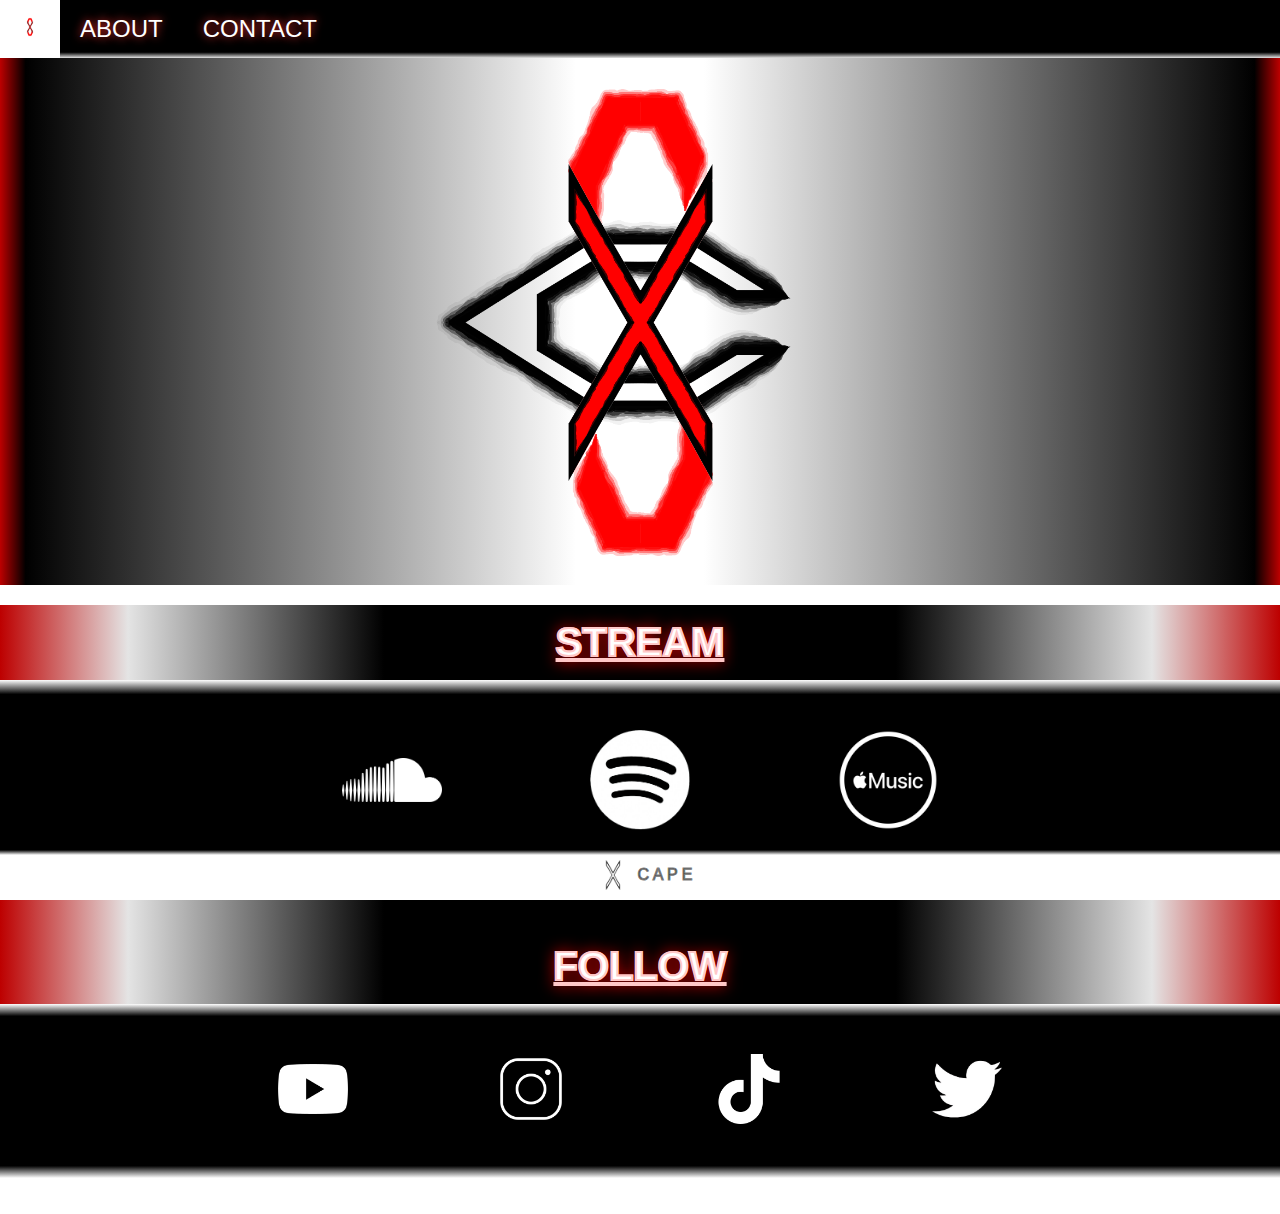
==== index.html @ 113b6c29 "fix? 1" ====
<!DOCTYPE html>

<html>

    <head>
        <title>S-CAPE
        </title>
    </head>

    <link href="P.Styling.css" rel="stylesheet" type="text/css">

    <body>

        <div class="external">

            <a href="index.html"><img src="../Images/SLOGO S.png" height =20px></a>
                &nbsp;&nbsp;&nbsp;&nbsp;&nbsp;&nbsp;&nbsp;&nbsp;&nbsp;&nbsp;
            <a href="P.About.html">ABOUT</a>
                &nbsp;&nbsp;&nbsp;&nbsp;&nbsp;&nbsp;&nbsp;&nbsp;&nbsp;&nbsp;
            <a href="mailto:morphman1618@gmail.com">CONTACT</a>

        </div>

        <div class="homeimage">

            <img src="../Images/SLOGO.png" width="525px">

        </div>

        <div class="headertext">
            
            STREAM

        </div>
        
        <div class="header">
            <a href="https://soundcloud.com/legit-dabs69?utm_source=clipboard&utm_medium=text&utm_campaign=social_sharing">
                <img src="../Images/HEADER Soundcloud.png" width="100px"></a>
                &nbsp;&nbsp;&nbsp;&nbsp;&nbsp;&nbsp;&nbsp;&nbsp;&nbsp;&nbsp;
       
        
            <a href="https://open.spotify.com/">
                <img src="../Images/1 SPOTIFY HEADER.png" width="100px"></a>
                &nbsp;&nbsp;&nbsp;&nbsp;&nbsp;&nbsp;&nbsp;&nbsp;&nbsp;&nbsp;
        
            <a href="https://music.apple.com/us/browse">
                <img src="../Images/APPLE HEADER.png" width="100px"></a>    
        </div>

        <div class="headertext">

            <br>
            FOLLOW

        </div>

        <div class="header">

            <a href="https://youtube.com/">
                <img src="../Images/YOUTUBE HEADER.png" width="70px"></a>
                &nbsp;&nbsp;&nbsp;&nbsp;&nbsp;&nbsp;&nbsp;&nbsp;&nbsp;&nbsp;
            <a href="https://instagram.com/s_cape.prod?igsh=MWdxN3doaDFocDU2cA==">
                <img src="../Images/HEAD Instagram.png" width="70px"></a>
                &nbsp;&nbsp;&nbsp;&nbsp;&nbsp;&nbsp;&nbsp;&nbsp;&nbsp;&nbsp;
            <a href="https://www.tiktok.com/en/">
                <img src="../Images/TIKTOK HEADER.png" width="70px"></a>
                &nbsp;&nbsp;&nbsp;&nbsp;&nbsp;&nbsp;&nbsp;&nbsp;&nbsp;&nbsp;
            <a href="https://twitter.com/?lang=en">
                <img src="../Images/TWITTER HEADER.png" width="70px"></a>


        </div>

        <div class = "bottombar">

            <img src="../Images/SLOGO X.png" height="50px">C A P E
    
        </div>

            <br>
            <br>

    </body>

</html>
---- P.Styling.css ----
.header {
    background: rgb(255,255,255);
        background: linear-gradient(180deg, rgba(255,255,255,1) 0%, rgba(0,0,0,1) 7%, rgba(0,0,0,1) 93%, rgba(255,255,255,1) 100%);
    overflow: hidden;
    text-align: center;
    justify-content: center;
    align-items: center;
    
}

.header a {
    display: inline-block;
    width: auto;
    height: auto;
    vertical-align: middle;
    padding: 50px 50px 50px 50px;
    block-size: 100%;
}

.header a:hover {
    background: rgb(189, 0, 10);
}

.headertext {
    background: rgb(189, 0, 0);
        background: linear-gradient(90deg, rgba(189,0,0,1) 0%, rgba(228,228,228,1) 10%, rgba(0,0,0,1) 30%, rgba(0,0,0,1) 70%, rgba(228,228,228,1) 90%, rgba(189,0,0,1) 100%);
    font-size: 40px;
    color: white;
    font-weight: bold;
    text-decoration: underline;
    text-align: center;
    font-family: 'Gill Sans', 'Gill Sans MT', Calibri, 'Trebuchet MS', sans-serif ;
    padding-top: 15px;
    padding-bottom: 15px;
    text-shadow: rgb(255, 0, 0) 0 0 15px;
    -webkit-text-stroke-width: 2px;
    -webkit-text-stroke-color: rgb(255, 200, 200);
}

.header:hover {
    background: rgb(189,0,0);
        background: linear-gradient(180deg, rgba(189,0,0,1) 0%, rgba(0,0,0,1) 7%, rgba(0,0,0,1) 93%, rgba(189,0,0,1) 100%);
    
}

.external {
    text-align: left;
    font-size: x-large;
    overflow: hidden;
    color: rgb(255, 255, 255);
    background: rgb(228,228,228);
        background: linear-gradient(0deg, rgba(228,228,228,1) 0%, rgba(0,0,0,1) 10%);
    font-family:'Gill Sans', 'Gill Sans MT', Calibri, 'Trebuchet MS', sans-serif;
    position: fixed;
    top: 0;
    width: 100%;
    
}

.external a {
    color: white;
    text-decoration: none;
    text-shadow: rgb(255, 51, 51) 0 0 10px;
    padding: 15px 20px;
    display: block;
    text-align: center;
    font-size: x-large;
    float: left;
}


.external a:hover {
    color:rgb(0, 0, 0);
    text-shadow: rgb(188, 0, 0) 0 0 15px;
    background:rgb(255, 255, 255)
}

.bottombar {
    background: rgb(228,228,228);
        background: linear-gradient(180deg, rgba(0,0,0,1) 0%, rgb(255, 255, 255) 10%);
    color: black;
    font-family:'Gill Sans', 'Gill Sans MT', Calibri, 'Trebuchet MS', sans-serif;
    width: 100% ;
    position: fixed;
    bottom: 0;
    text-align: center;
    display: flex;
    justify-content: center;
    align-items: center;
    -webkit-text-stroke-width: 1px;
    -webkit-text-stroke-color: gray;
}

.ABOUTtopnav {
    text-align: center;
    font-size: large;
    background: rgb(255, 255, 255);
        background: linear-gradient(0deg, rgb(190, 0, 0) 0%, rgb(0, 0, 0) 10%);
    font-family:'Gill Sans', 'Gill Sans MT', Calibri, 'Trebuchet MS', sans-serif;
    padding-top: 80px;
    padding-bottom: 20px;
    margin-left: 0;
}

.ABOUTtopnav a {
    color: white;
    text-decoration: none;
    text-shadow: rgb(255, 51, 51) 0 0 10px;
    padding: 30px;
    margin-left: 0;
    
}

.ABOUTtopnav a:hover{
    text-decoration: underline overline;
    color: rgb(190, 0, 0);
    margin-left: 0;
}

.ABOUTbody {
    text-align: center;
    font-family:'Gill Sans', 'Gill Sans MT', Calibri, 'Trebuchet MS', sans-serif;
    background: rgb(255, 255, 255);
        background: linear-gradient(0deg, rgb(190, 0, 0) 0%, rgb(0, 0, 0) 10%);
    color: white;
    font-size: medium;
    float: none;
    padding-bottom: 40px;
    padding-top: 20px;
    padding-left:25%;
    padding-right:25%;
    margin-bottom: 20px;
    margin-left: 0;
}

li {
    list-style-type: none;
    text-align: center;
    font-family:'Gill Sans', 'Gill Sans MT', Calibri, 'Trebuchet MS', sans-serif;
    padding: 0;
    margin-left: 0;
    margin-left: 0;
    padding-left: 0;
}

ul {
    margin-bottom: 49px;
    margin-left: 0;
    padding-left: 0;
}

html, body { 
    margin: 0;
    padding: 0;
    margin-left: 0;
    padding-left: 0;
}

h1 {
    color:white;
    font-size: x-large;
    margin-left: 0;
    padding: 20px;
    text-shadow: rgb(255, 0, 0) 0 0 10px;
}

h1:hover {
    color:rgb(255, 0, 0);
}

h2{
    background: rgb(255, 255, 255);
        background: linear-gradient(180deg, rgb(255, 0, 0) 0%, rgb(255, 255, 255) 7%, rgb(255, 255, 255) 60%, rgb(0, 0, 0) 100%);
    color: black;
    font-size: xx-large;
    padding: 50px;
    margin-bottom: 0;
    margin-top: 0;
    margin-left: 0;
    text-decoration: underline;
    
}

.ABOUTleft {
    text-align: center;
    font-family:'Gill Sans', 'Gill Sans MT', Calibri, 'Trebuchet MS', sans-serif;
    float: left;
    width: 50%;
    height: 500px;
    background: rgb(255, 255, 255);
        background: linear-gradient(0deg, rgb(190, 0, 0) 0%, rgb(0, 0, 0) 10%);
    color: white;
    font-size: medium;
    margin: 0;
    display: flex;
    justify-content: center;
    align-items: center;
    margin-left: 0;

}

.ABOUTleft a {
    text-decoration: none;
    padding-left: 30px;
}

.ABOUTleft a:hover {
    text-shadow: rgb(255, 0, 0) 0 0 15px;
}


.ABOUTright {
    text-align: center;
    font-family:'Gill Sans', 'Gill Sans MT', Calibri, 'Trebuchet MS', sans-serif;
    float: right;
    width: 50%;
    height: 500px;
    background: rgb(255, 255, 255);
        background: linear-gradient(0deg, rgb(190, 0, 0) 0%, rgb(0, 0, 0) 10%);
    color: white;
    font-size: medium;
    margin: 0;
    display: flex;
    justify-content: center;
    align-items: center;
    margin-left: 0;

}

.ABOUTright a {
    text-decoration: none;
    padding-right: 5px;
    
}

.ABOUTright a:hover {
    text-shadow: rgb(255, 0, 0) 0 0 15px;
}

.ABOUTrow {
    overflow: hidden;
    margin-left: 0;
    
}

p {
    padding-left: 5%;
    padding-right: 5%;

}

.ABOUThomeimage {
    display: flex;
    justify-content: center;
    align-items: center;
    background: rgb(189, 0, 0);
        background: linear-gradient(90deg, rgba(189,0,0,1) 0%, rgb(0, 0, 0) 2%, rgb(255, 255, 255) 45%, rgb(255, 255, 255) 55%, rgb(0, 0, 0) 98%, rgba(189,0,0,1) 100%);
}

.homeimage {
    padding-top: 60px;
    margin-bottom: 20px;
    display: flex;
    justify-content: center;
    align-items: center;
    background: rgb(189, 0, 0);
        background: linear-gradient(90deg, rgba(189,0,0,1) 0%, rgb(0, 0, 0) 2%, rgb(255, 255, 255) 45%, rgb(255, 255, 255) 55%, rgb(0, 0, 0) 98%, rgba(189,0,0,1) 100%);
}
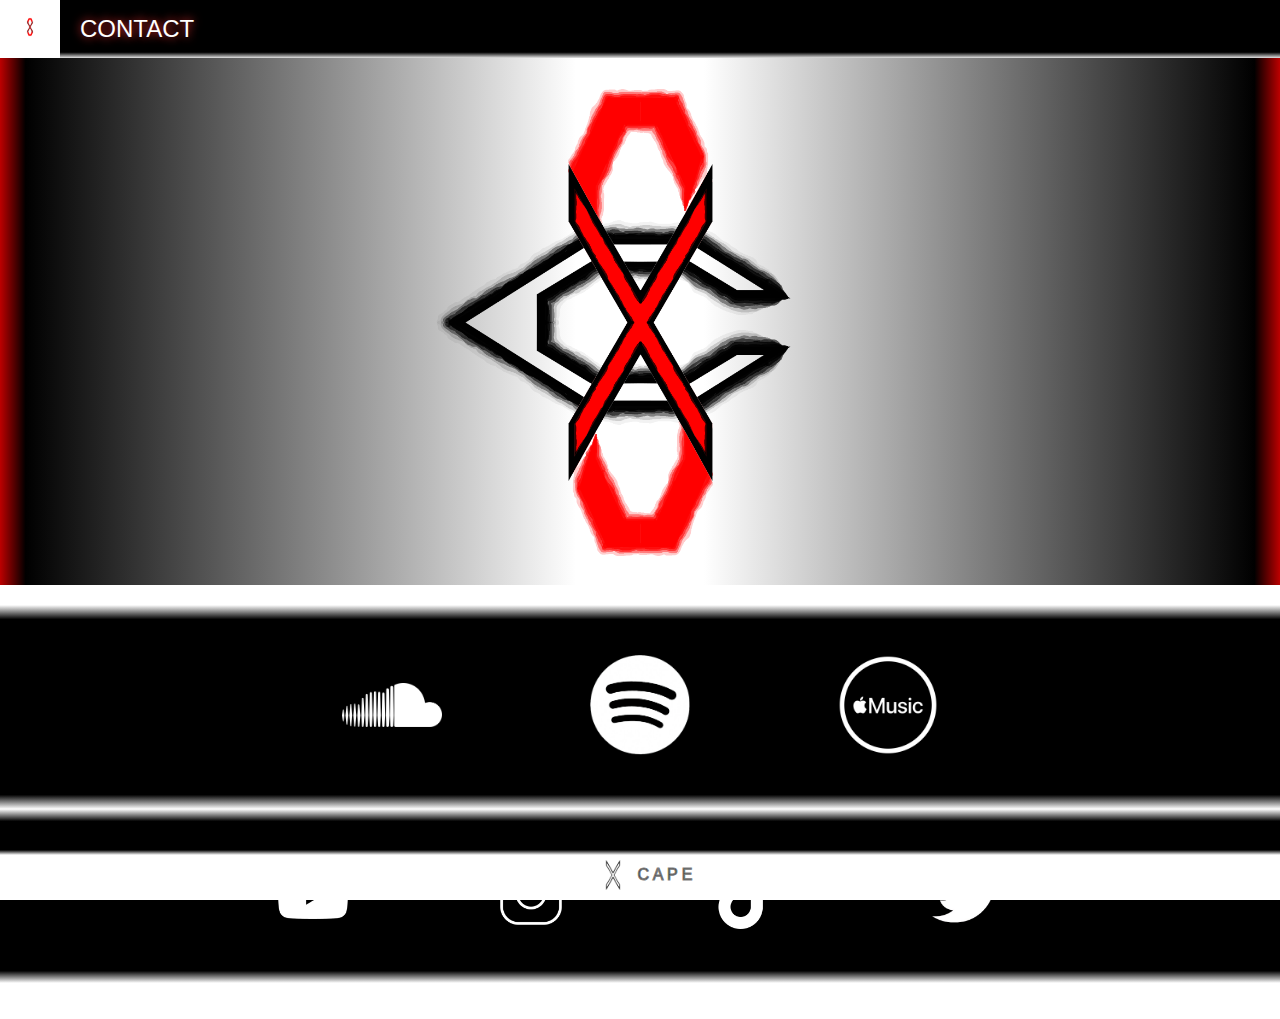
==== commit f1c2d7a4: "Update index.html" ====
--- a/index.html
+++ b/index.html
@@ -15,8 +15,6 @@
 
             <a href="index.html"><img src="../Images/SLOGO S.png" height =20px></a>
                 &nbsp;&nbsp;&nbsp;&nbsp;&nbsp;&nbsp;&nbsp;&nbsp;&nbsp;&nbsp;
-            <a href="P.About.html">ABOUT</a>
-                &nbsp;&nbsp;&nbsp;&nbsp;&nbsp;&nbsp;&nbsp;&nbsp;&nbsp;&nbsp;
             <a href="mailto:morphman1618@gmail.com">CONTACT</a>
 
         </div>
@@ -24,12 +22,6 @@
         <div class="homeimage">
 
             <img src="../Images/SLOGO.png" width="525px">
-
-        </div>
-
-        <div class="headertext">
-            
-            STREAM
 
         </div>
         
@@ -45,13 +37,6 @@
         
             <a href="https://music.apple.com/us/browse">
                 <img src="../Images/APPLE HEADER.png" width="100px"></a>    
-        </div>
-
-        <div class="headertext">
-
-            <br>
-            FOLLOW
-
         </div>
 
         <div class="header">
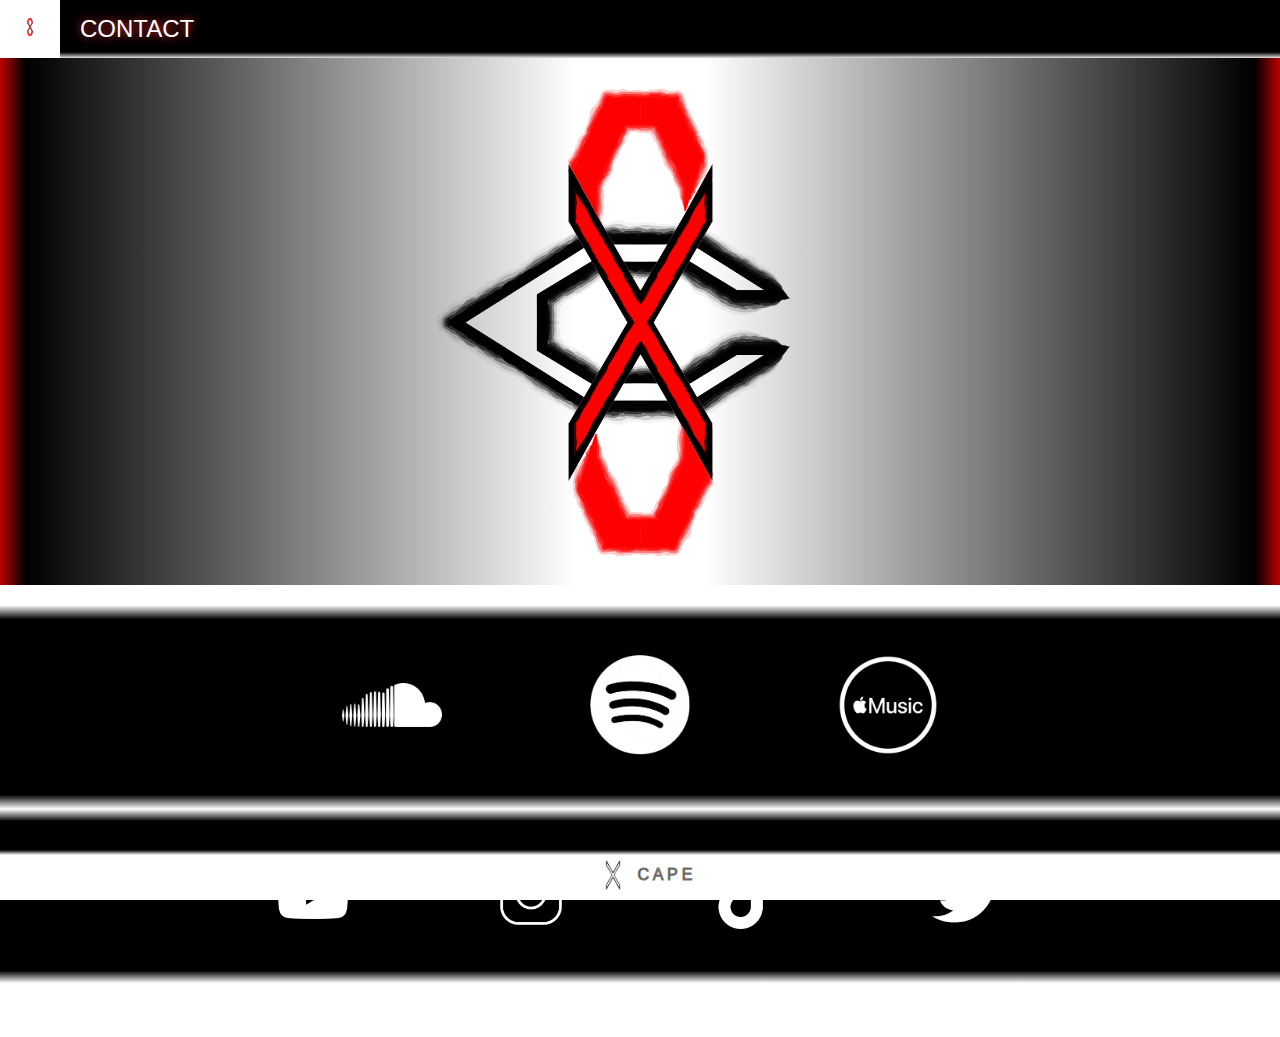
==== commit 50837cf4: "Update index.html" ====
--- a/index.html
+++ b/index.html
@@ -64,6 +64,7 @@
 
             <br>
             <br>
+            <br>
 
     </body>
 
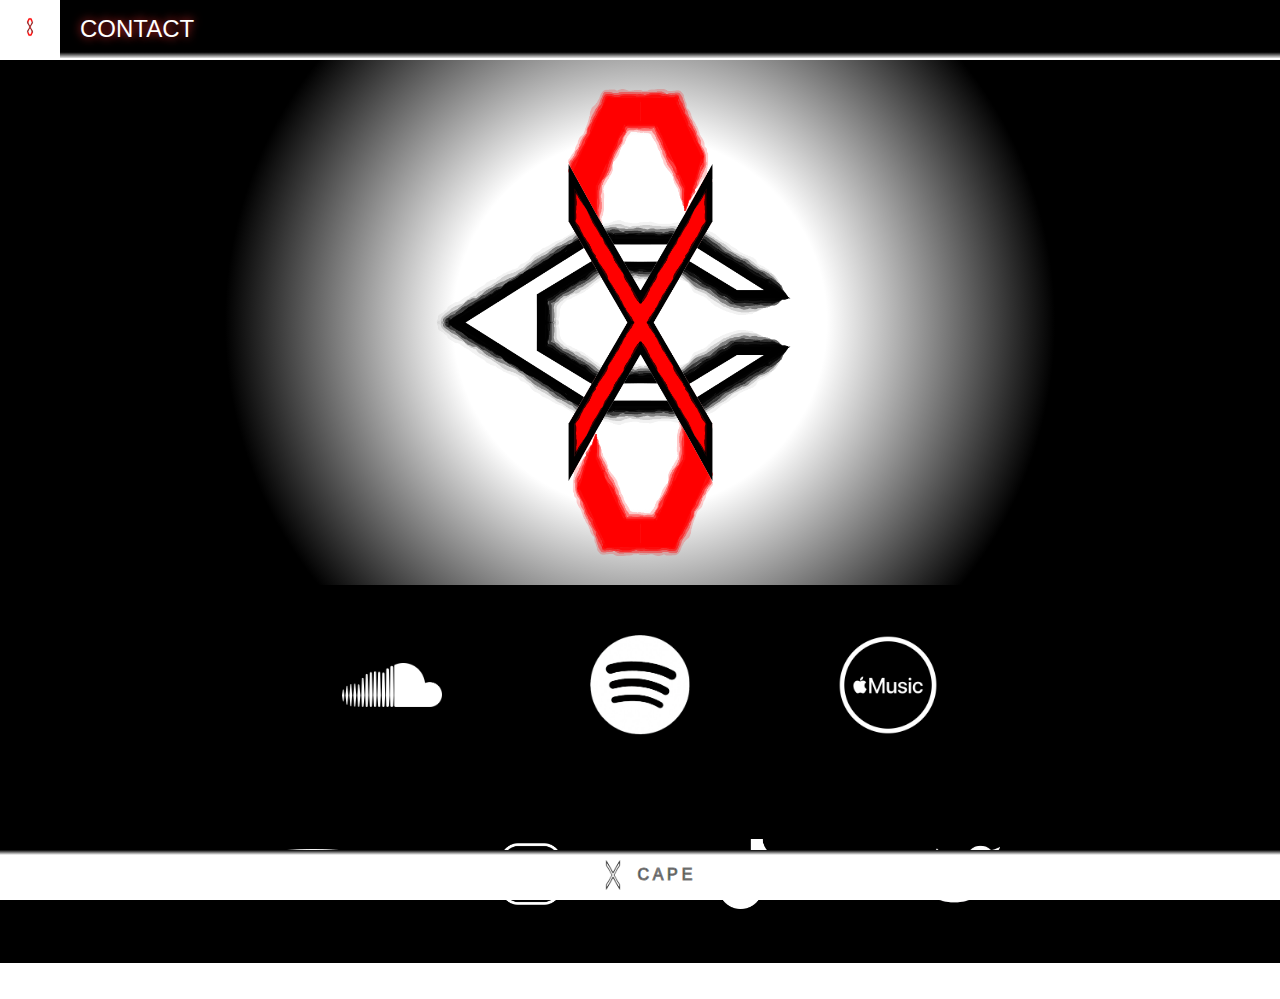
==== commit 5033b852: "Fixes" ====
--- a/index.html
+++ b/index.html
@@ -64,7 +64,6 @@
 
             <br>
             <br>
-            <br>
 
     </body>
 
--- a/P.Styling.css
+++ b/P.Styling.css
@@ -1,6 +1,5 @@
 .header {
-    background: rgb(255,255,255);
-        background: linear-gradient(180deg, rgba(255,255,255,1) 0%, rgba(0,0,0,1) 7%, rgba(0,0,0,1) 93%, rgba(255,255,255,1) 100%);
+    background: black;
     overflow: hidden;
     text-align: center;
     justify-content: center;
@@ -258,11 +257,11 @@
 }
 
 .homeimage {
-    padding-top: 60px;
-    margin-bottom: 20px;
-    display: flex;
-    justify-content: center;
-    align-items: center;
-    background: rgb(189, 0, 0);
-        background: linear-gradient(90deg, rgba(189,0,0,1) 0%, rgb(0, 0, 0) 2%, rgb(255, 255, 255) 45%, rgb(255, 255, 255) 55%, rgb(0, 0, 0) 98%, rgba(189,0,0,1) 100%);
+    margin-top: 60px;
+    margin-bottom: 0px;
+    display: flex;
+    justify-content: center;
+    align-items: center;
+    background: rgb(255, 255, 255);
+background: radial-gradient(circle, rgb(255, 255, 255) 27%, rgba(0,0,0,1) 60%, rgba(0,0,0,1) 100%);
 }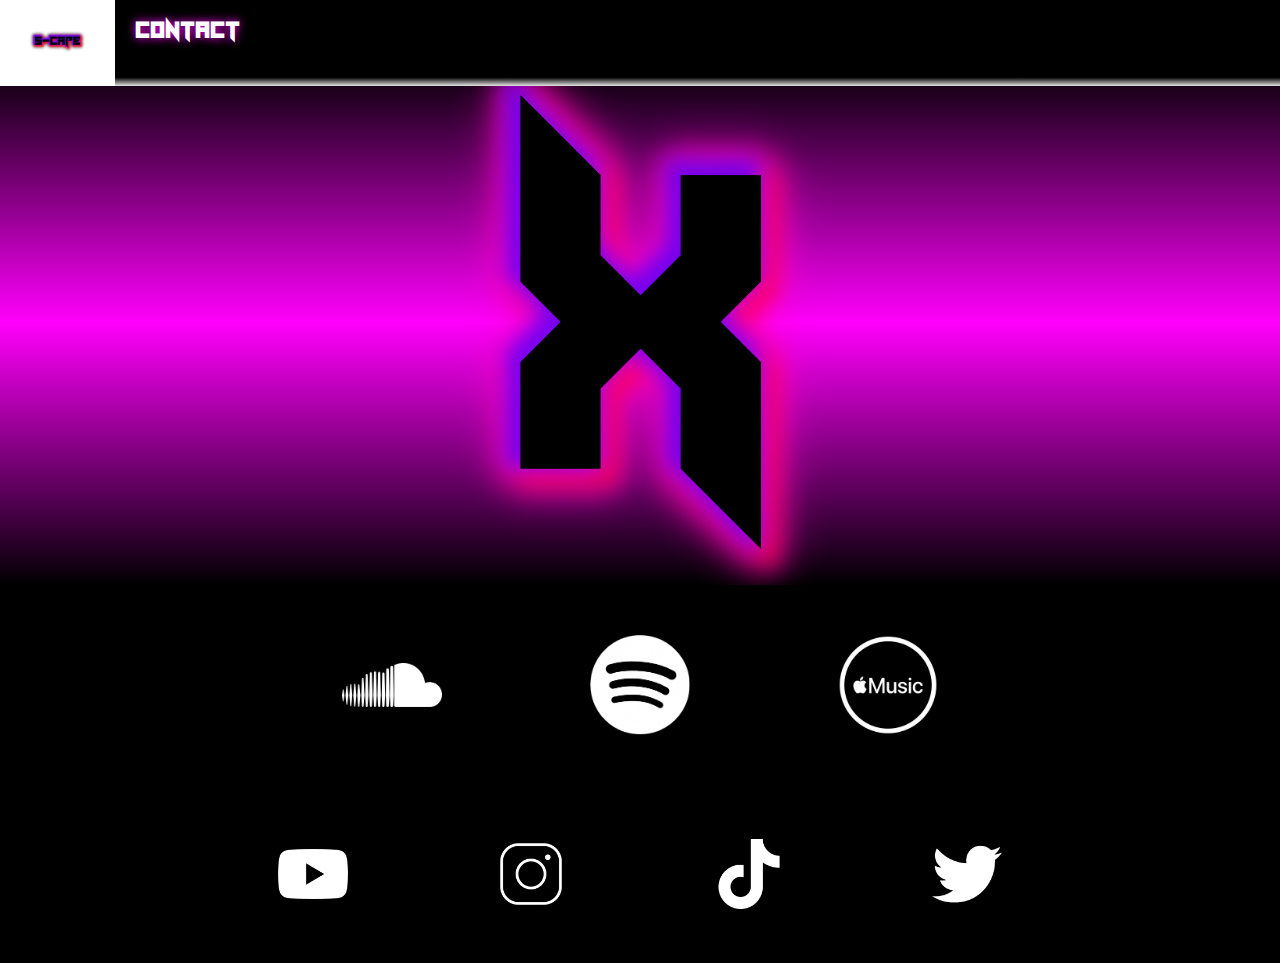
==== commit cf5d5326: "Update index.html" ====
--- a/index.html
+++ b/index.html
@@ -13,7 +13,7 @@
 
         <div class="external">
 
-            <a href="index.html"><img src="../Images/SLOGO S.png" height =20px></a>
+            <a href="index.html"><img src="../Images/New LOGO text SITE.png" height =50px></a>
                 &nbsp;&nbsp;&nbsp;&nbsp;&nbsp;&nbsp;&nbsp;&nbsp;&nbsp;&nbsp;
             <a href="mailto:morphman1618@gmail.com">CONTACT</a>
 
@@ -21,7 +21,7 @@
 
         <div class="homeimage">
 
-            <img src="../Images/SLOGO.png" width="525px">
+            <img src="../Images/New LOGO x SITE.png" width="525px">
 
         </div>
         
@@ -53,18 +53,6 @@
             <a href="https://twitter.com/?lang=en">
                 <img src="../Images/TWITTER HEADER.png" width="70px"></a>
 
-
-        </div>
-
-        <div class = "bottombar">
-
-            <img src="../Images/SLOGO X.png" height="50px">C A P E
-    
-        </div>
-
-            <br>
-            <br>
-
     </body>
 
 </html>--- a/P.Styling.css
+++ b/P.Styling.css
@@ -17,12 +17,12 @@
 }
 
 .header a:hover {
-    background: rgb(189, 0, 10);
+    background: rgb(255, 0, 251);
 }
 
 .headertext {
-    background: rgb(189, 0, 0);
-        background: linear-gradient(90deg, rgba(189,0,0,1) 0%, rgba(228,228,228,1) 10%, rgba(0,0,0,1) 30%, rgba(0,0,0,1) 70%, rgba(228,228,228,1) 90%, rgba(189,0,0,1) 100%);
+    background: rgb(255, 0, 251);
+        background: linear-gradient(90deg, rgba(255, 0, 251) 0%, rgba(228,228,228,1) 10%, rgba(0,0,0,1) 30%, rgba(0,0,0,1) 70%, rgba(228,228,228,1) 90%, rgba(255, 0, 251) 100%);
     font-size: 40px;
     color: white;
     font-weight: bold;
@@ -31,15 +31,20 @@
     font-family: 'Gill Sans', 'Gill Sans MT', Calibri, 'Trebuchet MS', sans-serif ;
     padding-top: 15px;
     padding-bottom: 15px;
-    text-shadow: rgb(255, 0, 0) 0 0 15px;
+    text-shadow: rgb(255, 0, 251) 0 0 15px;
     -webkit-text-stroke-width: 2px;
     -webkit-text-stroke-color: rgb(255, 200, 200);
 }
 
 .header:hover {
-    background: rgb(189,0,0);
-        background: linear-gradient(180deg, rgba(189,0,0,1) 0%, rgba(0,0,0,1) 7%, rgba(0,0,0,1) 93%, rgba(189,0,0,1) 100%);
-    
+    background: rgb(255, 0, 251);
+        background: linear-gradient(180deg, rgba(255, 0, 251) 0%, rgba(0,0,0,1) 7%, rgba(0,0,0,1) 93%, rgba(255, 0, 251) 100%);
+    
+}
+
+@font-face {
+    font-family: Neon Energy X;
+    src: url('NEON ENERGY X.TTF');
 }
 
 .external {
@@ -48,18 +53,16 @@
     overflow: hidden;
     color: rgb(255, 255, 255);
     background: rgb(228,228,228);
-        background: linear-gradient(0deg, rgba(228,228,228,1) 0%, rgba(0,0,0,1) 10%);
-    font-family:'Gill Sans', 'Gill Sans MT', Calibri, 'Trebuchet MS', sans-serif;
-    position: fixed;
+        background: linear-gradient(0deg, rgba(228,228,228,1) 0%, rgba(0,0,0,1) 10%);position: fixed;
     top: 0;
     width: 100%;
-    
+    font-family: 'Neon Energy X', sans-serif;
 }
 
 .external a {
     color: white;
     text-decoration: none;
-    text-shadow: rgb(255, 51, 51) 0 0 10px;
+    text-shadow: rgb(255, 0, 251) 0 0 10px;
     padding: 15px 20px;
     display: block;
     text-align: center;
@@ -70,13 +73,13 @@
 
 .external a:hover {
     color:rgb(0, 0, 0);
-    text-shadow: rgb(188, 0, 0) 0 0 15px;
+    text-shadow: rgb(255, 0, 251) 0 0 15px;
     background:rgb(255, 255, 255)
 }
 
 .bottombar {
-    background: rgb(228,228,228);
-        background: linear-gradient(180deg, rgba(0,0,0,1) 0%, rgb(255, 255, 255) 10%);
+    background: rgb(0, 0, 0);
+        background: linear-gradient(180deg, rgba(255,255,255,1) 0%, rgb(0,0,0) 10%);
     color: black;
     font-family:'Gill Sans', 'Gill Sans MT', Calibri, 'Trebuchet MS', sans-serif;
     width: 100% ;
@@ -87,14 +90,14 @@
     justify-content: center;
     align-items: center;
     -webkit-text-stroke-width: 1px;
-    -webkit-text-stroke-color: gray;
+    -webkit-text-stroke-color: rgb(255, 255, 255);
 }
 
 .ABOUTtopnav {
     text-align: center;
     font-size: large;
     background: rgb(255, 255, 255);
-        background: linear-gradient(0deg, rgb(190, 0, 0) 0%, rgb(0, 0, 0) 10%);
+        background: linear-gradient(0deg, rgb(255, 0, 251) 0%, rgb(0, 0, 0) 10%);
     font-family:'Gill Sans', 'Gill Sans MT', Calibri, 'Trebuchet MS', sans-serif;
     padding-top: 80px;
     padding-bottom: 20px;
@@ -104,7 +107,7 @@
 .ABOUTtopnav a {
     color: white;
     text-decoration: none;
-    text-shadow: rgb(255, 51, 51) 0 0 10px;
+    text-shadow: rgb(255, 0, 251) 0 0 10px;
     padding: 30px;
     margin-left: 0;
     
@@ -112,7 +115,7 @@
 
 .ABOUTtopnav a:hover{
     text-decoration: underline overline;
-    color: rgb(190, 0, 0);
+    color: rgb(255, 0, 251);
     margin-left: 0;
 }
 
@@ -120,7 +123,7 @@
     text-align: center;
     font-family:'Gill Sans', 'Gill Sans MT', Calibri, 'Trebuchet MS', sans-serif;
     background: rgb(255, 255, 255);
-        background: linear-gradient(0deg, rgb(190, 0, 0) 0%, rgb(0, 0, 0) 10%);
+        background: linear-gradient(0deg, rgb(255, 0, 251) 0%, rgb(0, 0, 0) 10%);
     color: white;
     font-size: medium;
     float: none;
@@ -160,16 +163,16 @@
     font-size: x-large;
     margin-left: 0;
     padding: 20px;
-    text-shadow: rgb(255, 0, 0) 0 0 10px;
+    text-shadow: rgb(255, 0, 251) 0 0 10px;
 }
 
 h1:hover {
-    color:rgb(255, 0, 0);
+    color:rgb(255, 0, 251);
 }
 
 h2{
     background: rgb(255, 255, 255);
-        background: linear-gradient(180deg, rgb(255, 0, 0) 0%, rgb(255, 255, 255) 7%, rgb(255, 255, 255) 60%, rgb(0, 0, 0) 100%);
+        background: linear-gradient(180deg, rgb(255, 0, 251) 0%, rgb(255, 255, 255) 7%, rgb(255, 255, 255) 60%, rgb(0, 0, 0) 100%);
     color: black;
     font-size: xx-large;
     padding: 50px;
@@ -187,7 +190,7 @@
     width: 50%;
     height: 500px;
     background: rgb(255, 255, 255);
-        background: linear-gradient(0deg, rgb(190, 0, 0) 0%, rgb(0, 0, 0) 10%);
+        background: linear-gradient(0deg, rgb(255, 0, 251) 0%, rgb(0, 0, 0) 10%);
     color: white;
     font-size: medium;
     margin: 0;
@@ -204,7 +207,7 @@
 }
 
 .ABOUTleft a:hover {
-    text-shadow: rgb(255, 0, 0) 0 0 15px;
+    text-shadow: rgb(255, 0, 251) 0 0 15px;
 }
 
 
@@ -215,7 +218,7 @@
     width: 50%;
     height: 500px;
     background: rgb(255, 255, 255);
-        background: linear-gradient(0deg, rgb(190, 0, 0) 0%, rgb(0, 0, 0) 10%);
+        background: linear-gradient(0deg, rgb(255, 0, 251) 0%, rgb(0, 0, 0) 10%);
     color: white;
     font-size: medium;
     margin: 0;
@@ -233,7 +236,7 @@
 }
 
 .ABOUTright a:hover {
-    text-shadow: rgb(255, 0, 0) 0 0 15px;
+    text-shadow: rgb(255, 0, 251) 0 0 15px;
 }
 
 .ABOUTrow {
@@ -252,8 +255,8 @@
     display: flex;
     justify-content: center;
     align-items: center;
-    background: rgb(189, 0, 0);
-        background: linear-gradient(90deg, rgba(189,0,0,1) 0%, rgb(0, 0, 0) 2%, rgb(255, 255, 255) 45%, rgb(255, 255, 255) 55%, rgb(0, 0, 0) 98%, rgba(189,0,0,1) 100%);
+    background: rgb(255, 0, 251);
+        background: linear-gradient(90deg, rgba(255, 0, 251) 0%, rgb(0, 0, 0) 2%, rgb(255, 255, 255) 45%, rgb(255, 255, 255) 55%, rgb(0, 0, 0) 98%, rgba(255, 0, 251) 100%);
 }
 
 .homeimage {
@@ -262,6 +265,6 @@
     display: flex;
     justify-content: center;
     align-items: center;
-    background: rgb(255, 255, 255);
-background: radial-gradient(circle, rgb(255, 255, 255) 27%, rgba(0,0,0,1) 60%, rgba(0,0,0,1) 100%);
+    background: rgb(0,0,0);
+background: linear-gradient(0deg, rgba(0,0,0,1) 0%, rgba(255,0,251,1) 50%, rgba(0,0,0,1) 100%);
 }